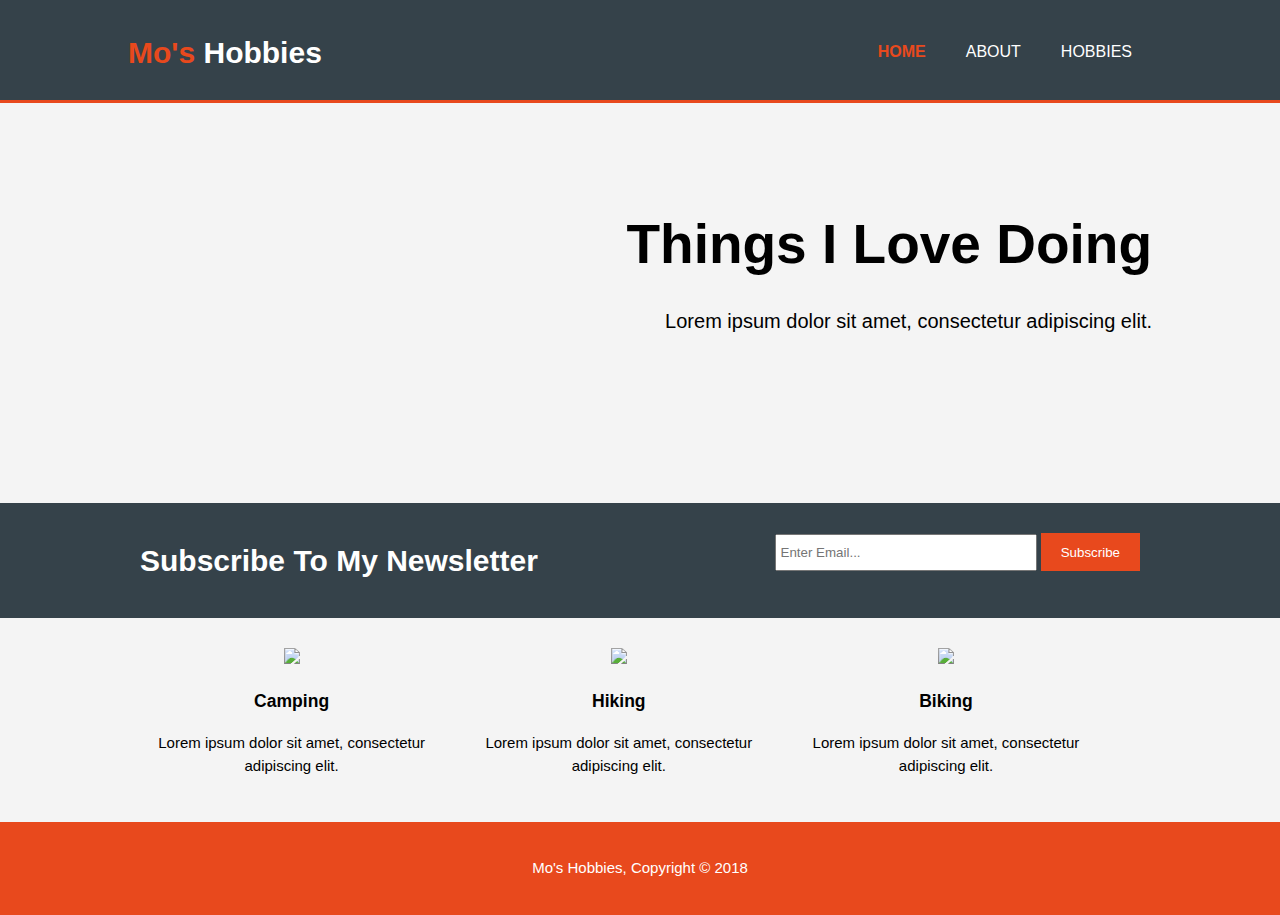
==== index.html @ e8149c72 "rename" ====
<!DOCTYPE html>
<html>
<head>
	<meta charset="utf-8">
	<meta name="viewport" content="width=device-width">
	<meta name="description" content="Hobbies">
	<meta name="keywords" content="Hobbies">
	<meta name="author" content="Mo Naqvi">
	<title>Mo's Hobbies | Welcome</title>
	<link rel="stylesheet" type="text/css" href="style.css">
</head>
<body>
	<header>
		<div class="container">
			<div id="branding">
				<h1><span class="highlight">Mo's</span> Hobbies</h1>
			</div>
				<nav>
					<ul>
						<li class="current"><a href="Home.html">Home</a></li>
						<li><a href="About.html">About</a></li>
						<li><a href="Hobbies.html">Hobbies</a></li>	
					</ul>
				</nav>
	</header>

	<section id="showcase">
		<div class="container">
		<h1>Things I Love Doing</h1>
		<p>Lorem ipsum dolor sit amet, consectetur adipiscing elit.</p>
		</div>
	</section>

	<section id="newsletter">
		<div class="container">
			<h1>Subscribe To My Newsletter</h1>
			<form>
				<input type="email" name="email" placeholder="Enter Email...">
				<button type="submit" class="button_1">Subscribe</button>
			</form>
		</div>
	</section>

	<section id="boxes">
		<div class="container">
			<div class="box">
				<img src="./img/camping-clouds-dawn-803226.jpg">
				<h3>Camping</h3>
				<p>Lorem ipsum dolor sit amet, consectetur adipiscing elit.</p>
			</div>
			<div class="box">
				<img src="./img/adventure-backpack-blue-mountains-868097.jpg">
				<h3>Hiking</h3>
				<p>Lorem ipsum dolor sit amet, consectetur adipiscing elit.</p>
			</div>
			<div class="box">
				<img src="./img/action-bicycling-bike-287398.jpg">
				<h3>Biking</h3>
				<p>Lorem ipsum dolor sit amet, consectetur adipiscing elit.</p>
			</div>
		</div>
	</section>

	<footer>
		<p>Mo's Hobbies, Copyright &copy; 2018</p>
	</footer>
</body>
</html>
---- style.css ----
body{
	font-family: Arial, Helvetica, sans-serif;
	font-size: 15px;
	line-height: 1.5;
	padding: 0;
	margin: 0;
	background-color: #f4f4f4;
}

.container{
	width: 80%;
	margin: auto;
	overflow: hidden;
}

ul{
	margin: 0;
	padding: 0;
}

.button_1{
	height: 38px;
	background: #e8491d;
	border: none;
	padding-left: 20px;
	padding-right: 20px;
	color: #ffffff;
}

.dark{
	padding: 15px;
	background: #35424a;
	color: #ffffff;
	margin-top: 10px;
	margin-bottom: 10px;
}
header{
	background: #35424a;
	color: #ffffff;
	padding-top: 30px;
	min-height: 70px;
	border-bottom: #e8491d 3px solid;
}

header a{
	color: #ffffff;
	text-decoration: none;
	text-transform: uppercase;
	font-size: 16px;
}

header li{
	float: left;
	display: inline;
	padding: 0 20px 0 20px;
}

header #branding{
	float: left;
}

header #branding h1{
	margin: 0;
}

header nav{
	float: right;
	margin-top: 10px;
}

header .highlight, header .current a{
	color: #e8491d;
	font-weight: bold;
}

header a:hover{
	color:#cccccc;
	font-weight: bold;
}

/*showcase */
#showcase{
	min-height: 400px;
	background: url('./img/pexels-photo-297755.jpeg') no-repeat 0 -400px;
	text-align: right;
	color: black;
}

#showcase h1{
	margin-top: 100px;
	font-size: 55px;
	margin-bottom: 10px;
}

#showcase p{
	font-size: 20px;
	text-align: right;
}

#newsletter{
	padding: 15px;
	color: #ffffff;
	background: #35424a;
}

#newsletter h1{
	float: left;
}

#newsletter form{
	float: right;
	margin-top: 15px;
}

#newsletter input[type="email"]{
	padding: 4px;
	height: 25px;
	width: 250px;
}

/*boxes*/

#boxes{
	margin-top: 20px;
}

#boxes .box{
	float: left;
	text-align: center;
	width: 30%;
	padding: 10px;
}

#boxes .box img{
	width: 150px;
}

/*sidebar*/
aside#sidebar{
	float: right;
	width: 30%;
	margin-top: 10px;
}

aside#sidebar .Follow input, aside#sidebar .Follow textarea{
	width: 90%;
	padding: 5px;
}

article#main-col{
	float: left;
	width: 65%;
}

/*hobbies*/
ul#hobbies li{
	list-style: none;
	padding: 20px;
	border: #cccccc solid 1px;
	margin-bottom: 5px;
	background: #e6e6e6;
}

footer{
	padding: 20px;
	margin-top: 20px;
	color: #ffffff;
	background-color: #e8491d;
	text-align: center;
}

@media(max-width: 768px){
	header #branding,
	header nav,
	header nav li
	#newsletter h1,
	#newsletter form,
	#boxes .box,
	article#main-col,
	aside#sidebar{
		float: none;
		text-align: center;
		width: 100%;
	}

	header{
		padding-bottom: 20px;
	}

	#showcase h1{
		margin-top: 40px;
		}
	#newsletter button, .Follow button{
		display: block;
		width: 100%;
	}
	#newsletter form input[type="email"], .Follow input, .Follow textarea{
		width: 100%;
		margin-bottom: 5px;
	}

}
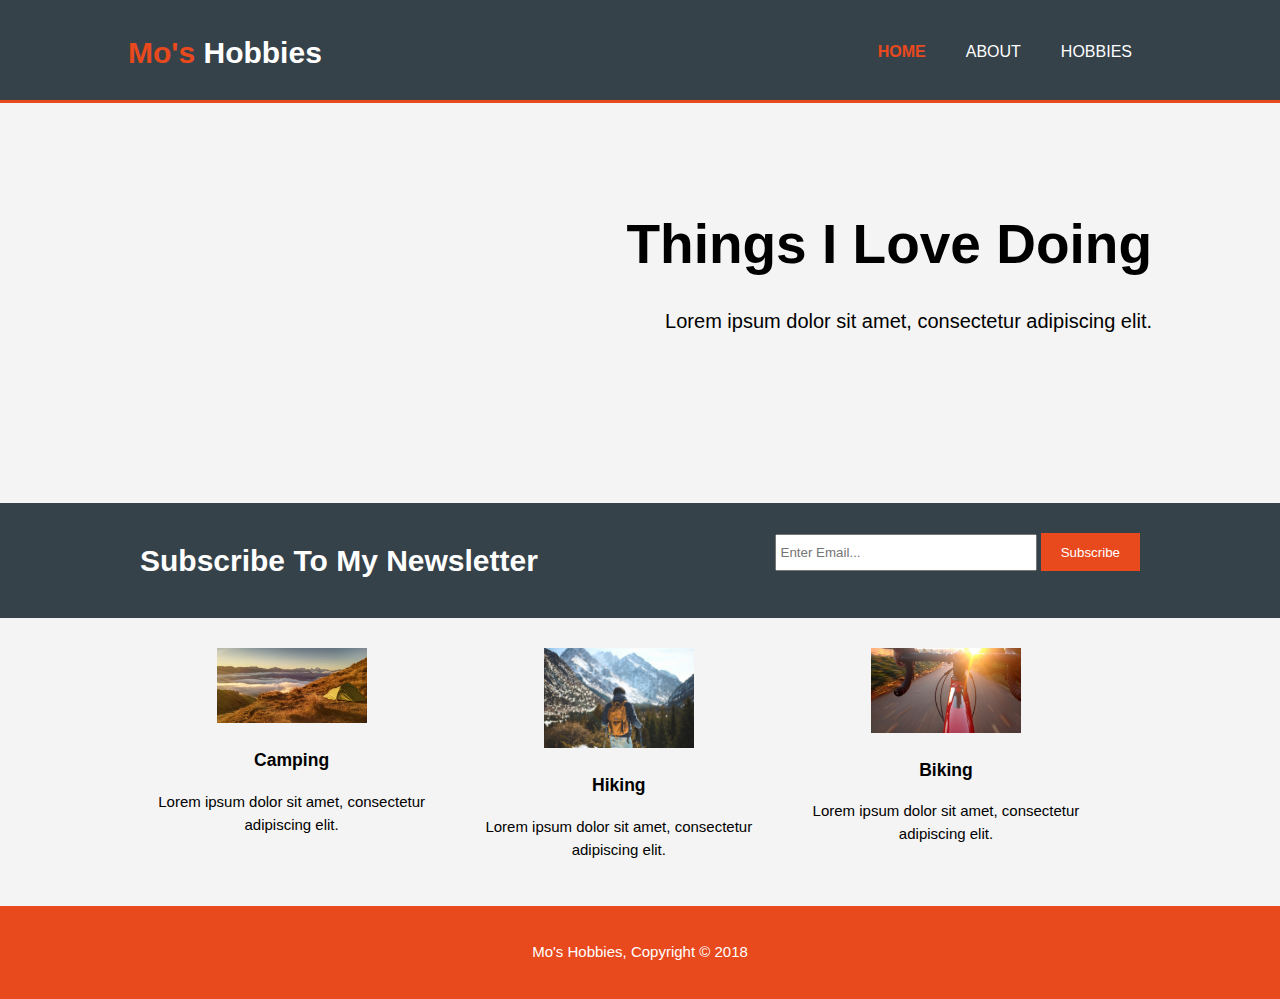
==== commit 4f9a52ce: "routing" ====
--- a/index.html
+++ b/index.html
@@ -44,17 +44,17 @@
 	<section id="boxes">
 		<div class="container">
 			<div class="box">
-				<img src="./img/camping-clouds-dawn-803226.jpg">
+				<img src="camping-clouds-dawn-803226.jpg">
 				<h3>Camping</h3>
 				<p>Lorem ipsum dolor sit amet, consectetur adipiscing elit.</p>
 			</div>
 			<div class="box">
-				<img src="./img/adventure-backpack-blue-mountains-868097.jpg">
+				<img src="adventure-backpack-blue-mountains-868097.jpg">
 				<h3>Hiking</h3>
 				<p>Lorem ipsum dolor sit amet, consectetur adipiscing elit.</p>
 			</div>
 			<div class="box">
-				<img src="./img/action-bicycling-bike-287398.jpg">
+				<img src="action-bicycling-bike-287398.jpg">
 				<h3>Biking</h3>
 				<p>Lorem ipsum dolor sit amet, consectetur adipiscing elit.</p>
 			</div>
